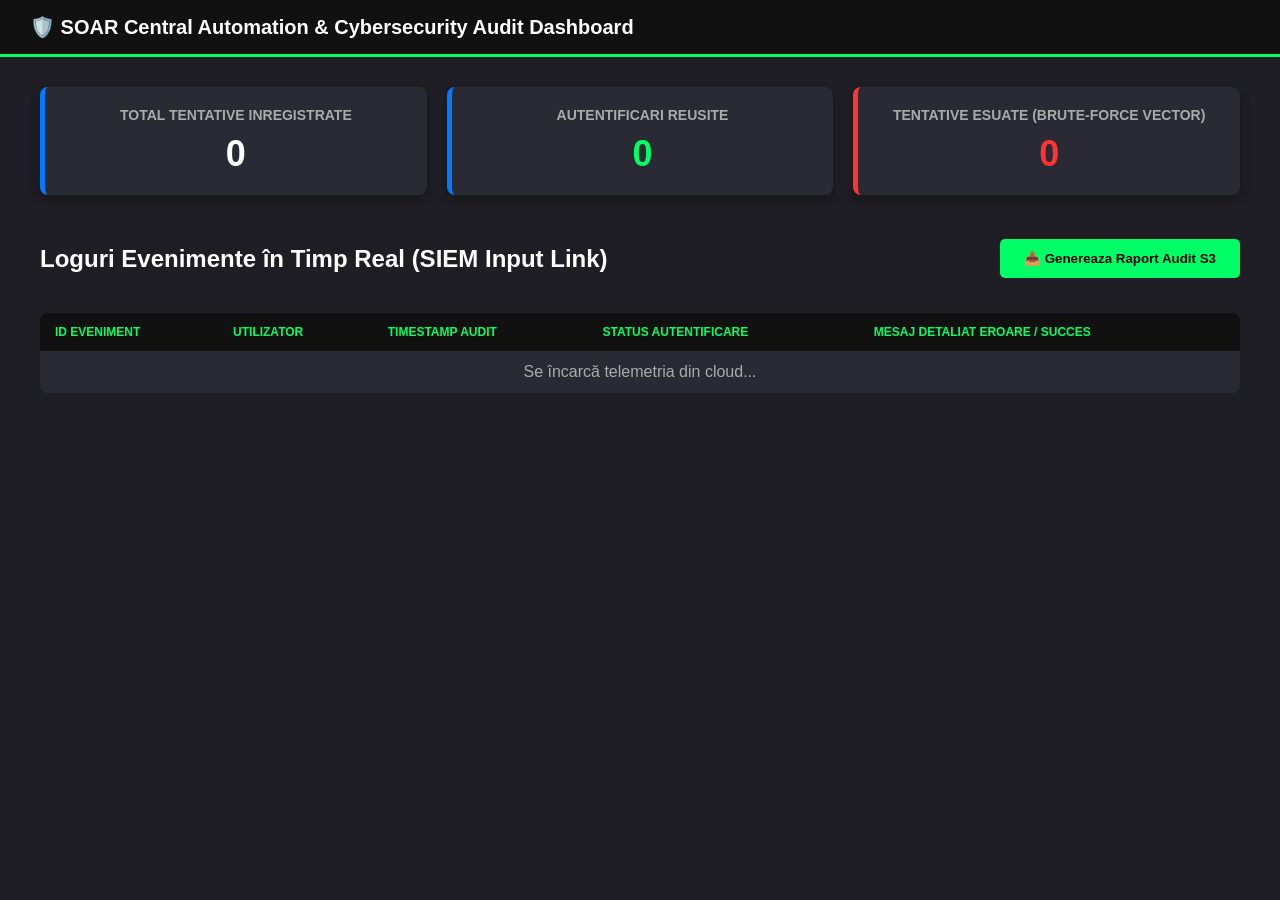
==== frontend/dashboard.html @ ee13c1dd "19052026 - START [+] - initialize SOAR frontend dashboard and security logging architecture" ====
<!DOCTYPE html>
<html lang="en">
<head>
    <meta charset="UTF-8">
    <meta name="viewport" content="width=device-width, initial-scale=1.0">
    <title>SOAR Security Incident Dashboard</title>
    <link rel="stylesheet" href="style.css">
    <script src="../config.js"></script>
    <script src="app.js" defer></script>
</head>
<body>
    <div class="navbar">🛡️ SOAR Central Automation & Cybersecurity Audit Dashboard</div>
    <div class="container">
        <div class="stats-grid">
            <div class="card">
                <h3>Total Tentative Inregistrate</h3>
                <p id="stat-total">0</p>
            </div>
            <div class="card">
                <h3>Autentificari Reusite</h3>
                <p id="stat-success" class="txt-success">0</p>
            </div>
            <div class="card danger">
                <h3>Tentative Esuate (Brute-Force Vector)</h3>
                <p id="stat-failed" class="txt-danger">0</p>
            </div>
        </div>
        
        <div class="table-header">
            <h2>Loguri Evenimente în Timp Real (SIEM Input Link)</h2>
            <button class="btn" onclick="exportSOCReport()">📥 Genereaza Raport Audit S3</button>
        </div>
        
        <table>
            <thead>
                <tr>
                    <th>ID Eveniment</th>
                    <th>Utilizator</th>
                    <th>Timestamp Audit</th>
                    <th>Status Autentificare</th>
                    <th>Mesaj Detaliat Eroare / Succes</th>
                </tr>
            </thead>
            <tbody id="table-body">
                <tr>
                    <td colspan="5" class="loading">Se încarcă telemetria din cloud...</td>
                </tr>
            </tbody>
        </table>
    </div>
</body>
</html>
---- frontend/style.css ----
body { 
    font-family: 'Segoe UI', Tahoma, Geneva, Verdana, sans-serif; 
    margin: 0; 
    background: #1e1e24; 
    color: #fff; 
}
.navbar { 
    background: #111; 
    padding: 15px 30px; 
    font-size: 20px; 
    font-weight: bold; 
    border-bottom: 3px solid #00ff66; 
}
.container { 
    padding: 30px; 
    max-width: 1200px; 
    margin: 0 auto; 
}
.stats-grid { 
    display: grid; 
    grid-template-columns: repeat(3, 1fr); 
    gap: 20px; 
    margin-bottom: 30px; 
}
.card { 
    background: #2a2a35; 
    padding: 20px; 
    border-radius: 8px; 
    box-shadow: 0 4px 10px rgba(0,0,0,0.3); 
    text-align: center; 
    border-left: 5px solid #007bff; 
}
.card.danger { 
    border-left-color: #ff3333; 
}
.card h3 { 
    margin: 0; 
    font-size: 14px; 
    text-transform: uppercase; 
    color: #aaa; 
}
.card p { 
    margin: 10px 0 0 0; 
    font-size: 36px; 
    font-weight: bold; 
}
.txt-success { color: #00ff66; }
.txt-danger { color: #ff3333; }

.table-header {
    display: flex; 
    justify-content: space-between; 
    align-items: center;
}
.btn { 
    background: #00ff66; 
    color: #000; 
    border: none; 
    padding: 12px 24px; 
    border-radius: 5px; 
    font-weight: bold; 
    cursor: pointer; 
    transition: 0.3s; 
}
.btn:hover { 
    background: #00cc52; 
}
table { 
    width: 100%; 
    border-collapse: collapse; 
    margin-top: 20px; 
    background: #2a2a35; 
    border-radius: 8px; 
    overflow: hidden; 
}
th, td { 
    padding: 12px 15px; 
    text-align: left; 
}
th { 
    background: #111; 
    color: #00ff66; 
    text-transform: uppercase; 
    font-size: 12px; 
}
tr:nth-child(even) { 
    background: #323242; 
}
.badge { 
    padding: 5px 10px; 
    border-radius: 4px; 
    font-size: 11px; 
    font-weight: bold; 
}
.badge.success { 
    background: #00ff66; 
    color: #000; 
}
.badge.failed { 
    background: #ff3333; 
    color: #fff; 
}
.loading {
    text-align: center; 
    color: #aaa;
}
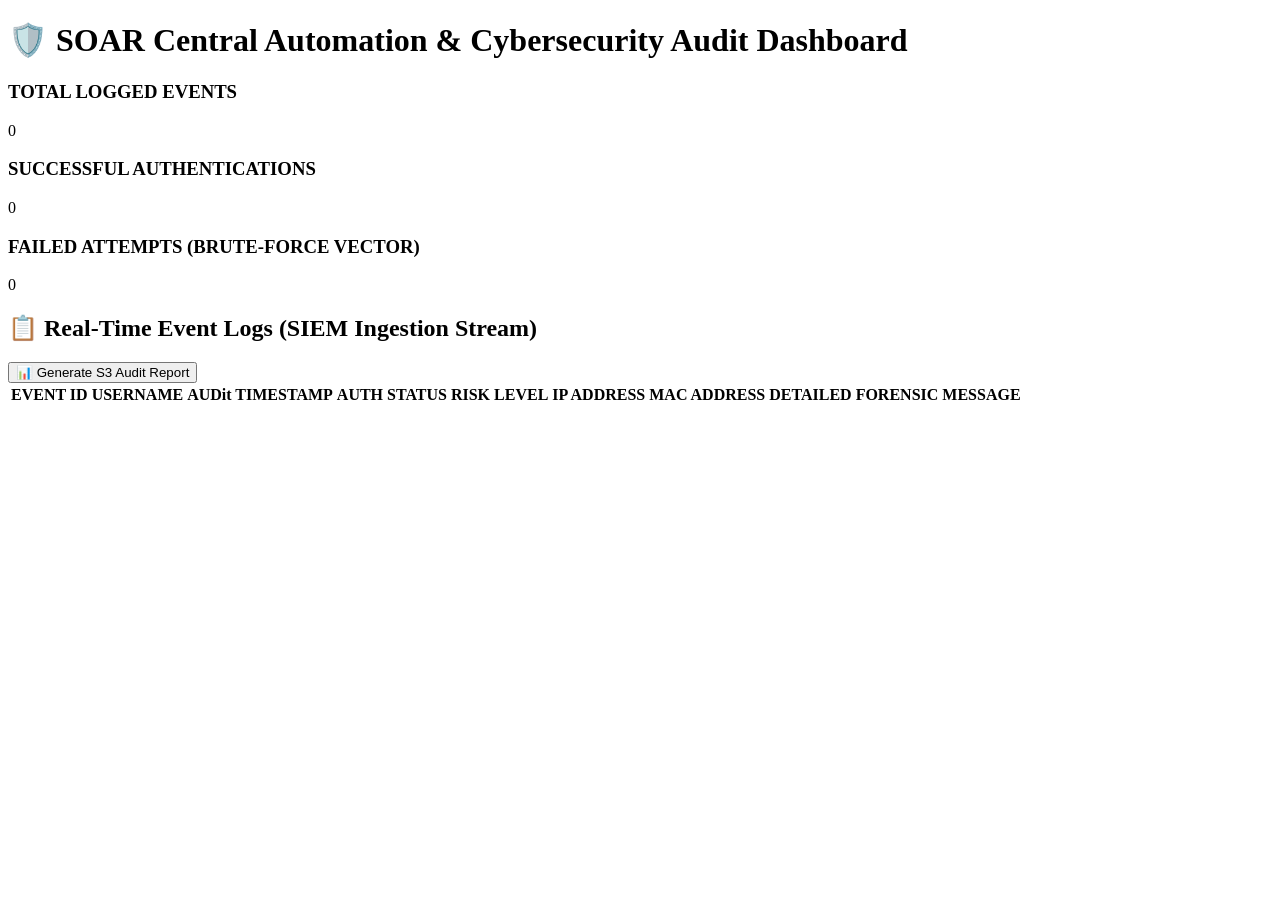
==== commit b8fd8387: "update app.js, dashboard.html and style for dashboard [+] - fix: update javascript controller to mat" ====
--- a/frontend/dashboard.html
+++ b/frontend/dashboard.html
@@ -3,50 +3,56 @@
 <head>
     <meta charset="UTF-8">
     <meta name="viewport" content="width=device-width, initial-scale=1.0">
-    <title>SOAR Security Incident Dashboard</title>
-    <link rel="stylesheet" href="style.css">
-    <script src="../config.js"></script>
-    <script src="app.js" defer></script>
+    <title>SOAR Central Automation & Cybersecurity Audit Dashboard</title>
+    <link rel="stylesheet" href="./style_dashboard.css">
+    <script src="./config.js"></script>
+    <script src="./env.js"></script>
+    <script src="./app_dashboard.js" defer></script>
 </head>
 <body>
-    <div class="navbar">🛡️ SOAR Central Automation & Cybersecurity Audit Dashboard</div>
-    <div class="container">
-        <div class="stats-grid">
-            <div class="card">
-                <h3>Total Tentative Inregistrate</h3>
-                <p id="stat-total">0</p>
-            </div>
-            <div class="card">
-                <h3>Autentificari Reusite</h3>
-                <p id="stat-success" class="txt-success">0</p>
-            </div>
-            <div class="card danger">
-                <h3>Tentative Esuate (Brute-Force Vector)</h3>
-                <p id="stat-failed" class="txt-danger">0</p>
-            </div>
-        </div>
-        
-        <div class="table-header">
-            <h2>Loguri Evenimente în Timp Real (SIEM Input Link)</h2>
-            <button class="btn" onclick="exportSOCReport()">📥 Genereaza Raport Audit S3</button>
-        </div>
-        
-        <table>
-            <thead>
-                <tr>
-                    <th>ID Eveniment</th>
-                    <th>Utilizator</th>
-                    <th>Timestamp Audit</th>
-                    <th>Status Autentificare</th>
-                    <th>Mesaj Detaliat Eroare / Succes</th>
-                </tr>
-            </thead>
-            <tbody id="table-body">
-                <tr>
-                    <td colspan="5" class="loading">Se încarcă telemetria din cloud...</td>
-                </tr>
+
+<div class="dashboard-header">
+    <h1>🛡️ SOAR Central Automation & Cybersecurity Audit Dashboard</h1>
+</div>
+
+<div class="metrics-container">
+    <div class="card metric-total">
+        <h3>TOTAL LOGGED EVENTS</h3>
+        <div id="totalEvents" class="metric-value">0</div>
+    </div>
+    <div class="card metric-success">
+        <h3>SUCCESSFUL AUTHENTICATIONS</h3>
+        <div id="successEvents" class="metric-value">0</div>
+    </div>
+    <div class="card metric-failed">
+        <h3>FAILED ATTEMPTS (BRUTE-FORCE VECTOR)</h3>
+        <div id="failedEvents" class="metric-value">0</div>
+    </div>
+</div>
+
+<div class="table-section-header">
+    <h2>📋 Real-Time Event Logs (SIEM Ingestion Stream)</h2>
+    <button id="generateReportBtn" class="btn-report">📊 Generate S3 Audit Report</button>
+</div>
+
+<div class="table-container">
+    <table>
+        <thead>
+            <tr>
+                <th>EVENT ID</th>
+                <th>USERNAME</th>
+                <th>AUDit TIMESTAMP</th>
+                <th>AUTH STATUS</th>
+                <th>RISK LEVEL</th>
+                <th>IP ADDRESS</th>
+                <th>MAC ADDRESS</th>
+                <th>DETAILED FORENSIC MESSAGE</th>
+            </tr>
+        </thead>
+        <tbody id="logTableBody">
             </tbody>
-        </table>
-    </div>
+    </table>
+</div>
+
 </body>
 </html>
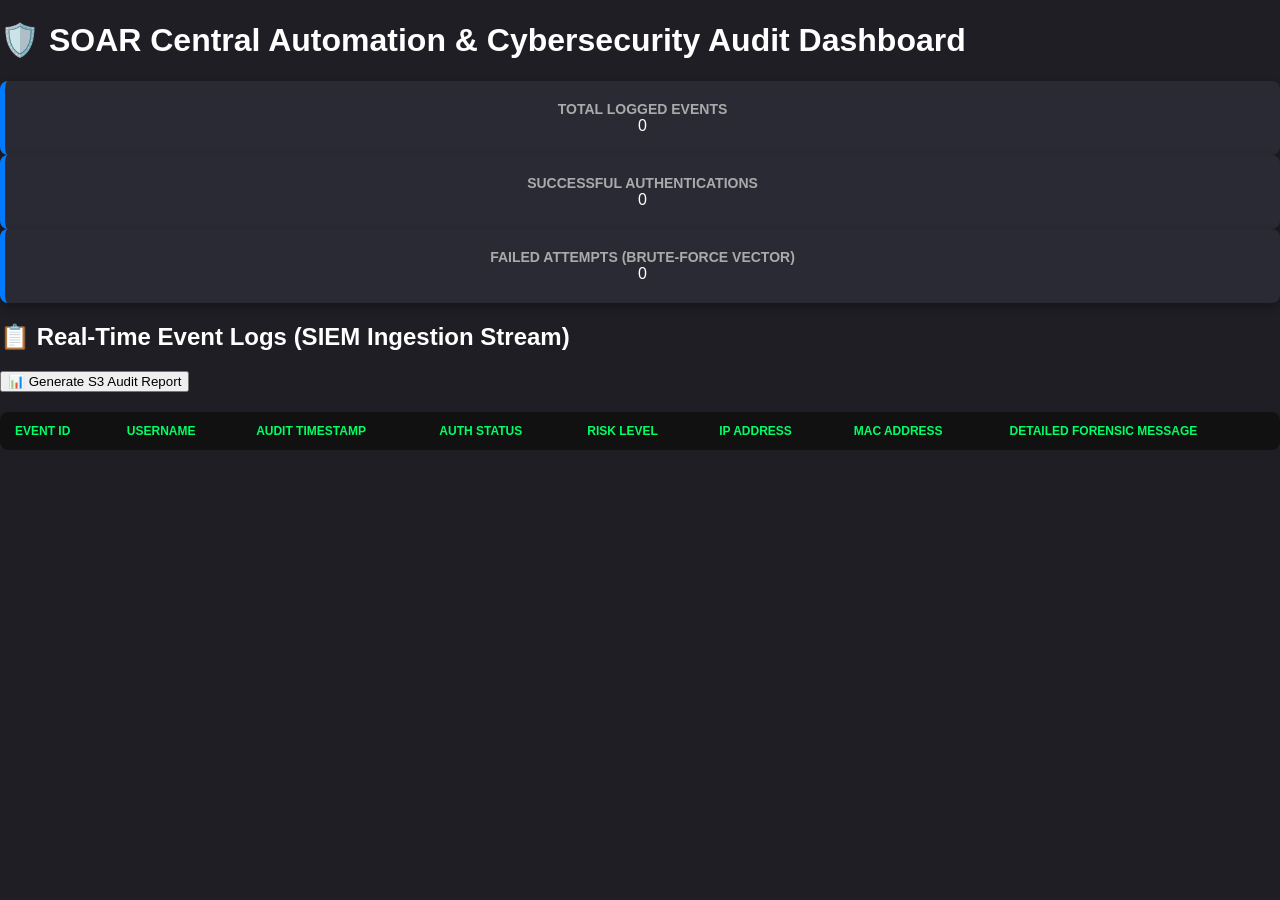
==== commit 4d04a486: "fix error fix: resolve asset path errors for javascript and css assets" ====
--- a/frontend/dashboard.html
+++ b/frontend/dashboard.html
@@ -4,10 +4,10 @@
     <meta charset="UTF-8">
     <meta name="viewport" content="width=device-width, initial-scale=1.0">
     <title>SOAR Central Automation & Cybersecurity Audit Dashboard</title>
-    <link rel="stylesheet" href="./style_dashboard.css">
+    <link rel="stylesheet" href="./style.css">
     <script src="./config.js"></script>
     <script src="./env.js"></script>
-    <script src="./app_dashboard.js" defer></script>
+    <script src="./app.js" defer></script>
 </head>
 <body>
 
--- a/frontend/style.css
+++ b/frontend/style.css
@@ -0,0 +1,128 @@
+body { 
+    font-family: 'Segoe UI', Tahoma, Geneva, Verdana, sans-serif; 
+    margin: 0; 
+    background: #1e1e24; 
+    color: #fff; 
+}
+.navbar { 
+    background: #111; 
+    padding: 15px 30px; 
+    font-size: 20px; 
+    font-weight: bold; 
+    border-bottom: 3px solid #00ff66; 
+}
+.container { 
+    padding: 30px; 
+    max-width: 1200px; 
+    margin: 0 auto; 
+}
+.stats-grid { 
+    display: grid; 
+    grid-template-columns: repeat(3, 1fr); 
+    gap: 20px; 
+    margin-bottom: 30px; 
+}
+.card { 
+    background: #2a2a35; 
+    padding: 20px; 
+    border-radius: 8px; 
+    box-shadow: 0 4px 10px rgba(0,0,0,0.3); 
+    text-align: center; 
+    border-left: 5px solid #007bff; 
+}
+.card.danger { 
+    border-left-color: #ff3333; 
+}
+.card h3 { 
+    margin: 0; 
+    font-size: 14px; 
+    text-transform: uppercase; 
+    color: #aaa; 
+}
+.card p { 
+    margin: 10px 0 0 0; 
+    font-size: 36px; 
+    font-weight: bold; 
+}
+.txt-success { color: #00ff66; }
+.txt-danger { color: #ff3333; }
+
+.table-header {
+    display: flex; 
+    justify-content: space-between; 
+    align-items: center;
+}
+.btn { 
+    background: #00ff66; 
+    color: #000; 
+    border: none; 
+    padding: 12px 24px; 
+    border-radius: 5px; 
+    font-weight: bold; 
+    cursor: pointer; 
+    transition: 0.3s; 
+}
+.btn:hover { 
+    background: #00cc52; 
+}
+table { 
+    width: 100%; 
+    border-collapse: collapse; 
+    margin-top: 20px; 
+    background: #2a2a35; 
+    border-radius: 8px; 
+    overflow: hidden; 
+}
+th, td { 
+    padding: 12px 15px; 
+    text-align: left; 
+}
+th { 
+    background: #111; 
+    color: #00ff66; 
+    text-transform: uppercase; 
+    font-size: 12px; 
+}
+tr:nth-child(even) { 
+    background: #323242; 
+}
+.badge { 
+    padding: 5px 10px; 
+    border-radius: 4px; 
+    font-size: 11px; 
+    font-weight: bold; 
+}
+.badge.success { 
+    background: #00ff66; 
+    color: #000; 
+}
+.badge.failed { 
+    background: #ff3333; 
+    color: #fff; 
+}
+.loading {
+    text-align: center; 
+    color: #aaa;
+}
+
+.risk-badge {
+    padding: 4px 8px;
+    border-radius: 4px;
+    font-weight: bold;
+    font-size: 0.85rem;
+}
+.risk-high {
+    background-color: #ff4d4d;
+    color: #ffffff;
+}
+.risk-low {
+    background-color: #2ecc71;
+    color: #ffffff;
+}
+code {
+    background-color: #2c3e50;
+    padding: 2px 6px;
+    border-radius: 4px;
+    font-family: monospace;
+    color: #e74c3c;
+}
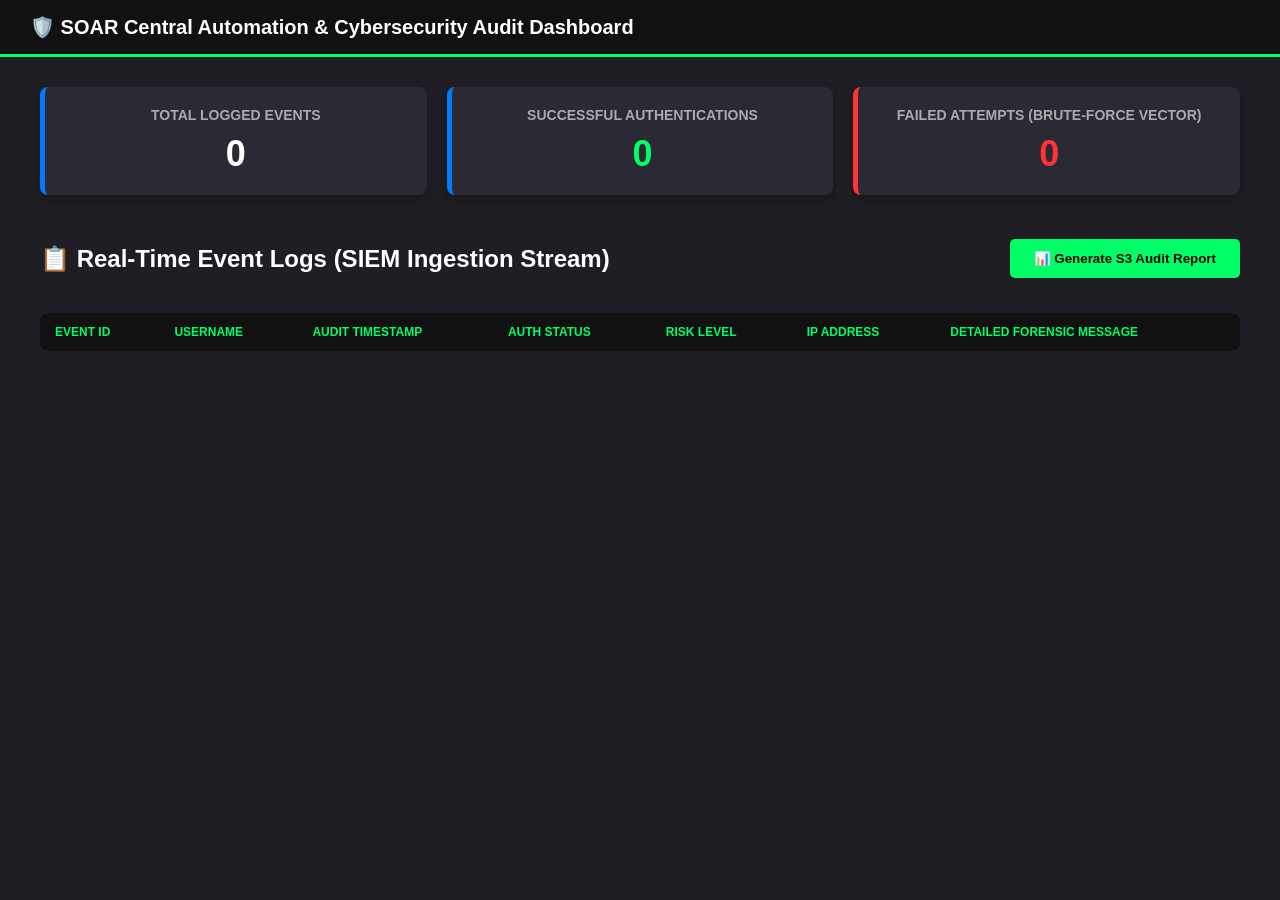
==== commit 2fb9ee03: "ui: refactor SIEM dashboard and file structure css: modified style files to clarify their purpose js" ====
--- a/frontend/dashboard.html
+++ b/frontend/dashboard.html
@@ -4,54 +4,54 @@
     <meta charset="UTF-8">
     <meta name="viewport" content="width=device-width, initial-scale=1.0">
     <title>SOAR Central Automation & Cybersecurity Audit Dashboard</title>
-    <link rel="stylesheet" href="./style.css">
+    <link rel="stylesheet" href="./style_dashboard.css">
     <script src="./config.js"></script>
     <script src="./env.js"></script>
-    <script src="./app.js" defer></script>
+    <script src="./app_dashboard.js" defer></script>
 </head>
 <body>
 
-<div class="dashboard-header">
-    <h1>🛡️ SOAR Central Automation & Cybersecurity Audit Dashboard</h1>
+<div class="navbar">
+    🛡️ SOAR Central Automation & Cybersecurity Audit Dashboard
 </div>
 
-<div class="metrics-container">
-    <div class="card metric-total">
-        <h3>TOTAL LOGGED EVENTS</h3>
-        <div id="totalEvents" class="metric-value">0</div>
+<div class="container">
+
+    <div class="stats-grid">
+        <div class="card">
+            <h3>Total Logged Events</h3>
+            <p id="totalEvents">0</p>
+        </div>
+        <div class="card">
+            <h3>Successful Authentications</h3>
+            <p id="successEvents" class="txt-success">0</p>
+        </div>
+        <div class="card danger">
+            <h3>Failed Attempts (Brute-Force Vector)</h3>
+            <p id="failedEvents" class="txt-danger">0</p>
+        </div>
     </div>
-    <div class="card metric-success">
-        <h3>SUCCESSFUL AUTHENTICATIONS</h3>
-        <div id="successEvents" class="metric-value">0</div>
+
+    <div class="table-header">
+        <h2>📋 Real-Time Event Logs (SIEM Ingestion Stream)</h2>
+        <button id="generateReportBtn" class="btn">📊 Generate S3 Audit Report</button>
     </div>
-    <div class="card metric-failed">
-        <h3>FAILED ATTEMPTS (BRUTE-FORCE VECTOR)</h3>
-        <div id="failedEvents" class="metric-value">0</div>
-    </div>
-</div>
 
-<div class="table-section-header">
-    <h2>📋 Real-Time Event Logs (SIEM Ingestion Stream)</h2>
-    <button id="generateReportBtn" class="btn-report">📊 Generate S3 Audit Report</button>
-</div>
-
-<div class="table-container">
     <table>
         <thead>
             <tr>
-                <th>EVENT ID</th>
-                <th>USERNAME</th>
-                <th>AUDit TIMESTAMP</th>
-                <th>AUTH STATUS</th>
-                <th>RISK LEVEL</th>
-                <th>IP ADDRESS</th>
-                <th>MAC ADDRESS</th>
-                <th>DETAILED FORENSIC MESSAGE</th>
+                <th>Event ID</th>
+                <th>Username</th>
+                <th>Audit Timestamp</th>
+                <th>Auth Status</th>
+                <th>Risk Level</th>
+                <th>IP Address</th> <th>Detailed Forensic Message</th>
             </tr>
         </thead>
         <tbody id="logTableBody">
             </tbody>
     </table>
+
 </div>
 
 </body>
--- a/frontend/style_dashboard.css
+++ b/frontend/style_dashboard.css
@@ -0,0 +1,128 @@
+body { 
+    font-family: 'Segoe UI', Tahoma, Geneva, Verdana, sans-serif; 
+    margin: 0; 
+    background: #1e1e24; 
+    color: #fff; 
+}
+.navbar { 
+    background: #111; 
+    padding: 15px 30px; 
+    font-size: 20px; 
+    font-weight: bold; 
+    border-bottom: 3px solid #00ff66; 
+}
+.container { 
+    padding: 30px; 
+    max-width: 1200px; 
+    margin: 0 auto; 
+}
+.stats-grid { 
+    display: grid; 
+    grid-template-columns: repeat(3, 1fr); 
+    gap: 20px; 
+    margin-bottom: 30px; 
+}
+.card { 
+    background: #2a2a35; 
+    padding: 20px; 
+    border-radius: 8px; 
+    box-shadow: 0 4px 10px rgba(0,0,0,0.3); 
+    text-align: center; 
+    border-left: 5px solid #007bff; 
+}
+.card.danger { 
+    border-left-color: #ff3333; 
+}
+.card h3 { 
+    margin: 0; 
+    font-size: 14px; 
+    text-transform: uppercase; 
+    color: #aaa; 
+}
+.card p { 
+    margin: 10px 0 0 0; 
+    font-size: 36px; 
+    font-weight: bold; 
+}
+.txt-success { color: #00ff66; }
+.txt-danger { color: #ff3333; }
+
+.table-header {
+    display: flex; 
+    justify-content: space-between; 
+    align-items: center;
+}
+.btn { 
+    background: #00ff66; 
+    color: #000; 
+    border: none; 
+    padding: 12px 24px; 
+    border-radius: 5px; 
+    font-weight: bold; 
+    cursor: pointer; 
+    transition: 0.3s; 
+}
+.btn:hover { 
+    background: #00cc52; 
+}
+table { 
+    width: 100%; 
+    border-collapse: collapse; 
+    margin-top: 20px; 
+    background: #2a2a35; 
+    border-radius: 8px; 
+    overflow: hidden; 
+}
+th, td { 
+    padding: 12px 15px; 
+    text-align: left; 
+}
+th { 
+    background: #111; 
+    color: #00ff66; 
+    text-transform: uppercase; 
+    font-size: 12px; 
+}
+tr:nth-child(even) { 
+    background: #323242; 
+}
+.badge { 
+    padding: 5px 10px; 
+    border-radius: 4px; 
+    font-size: 11px; 
+    font-weight: bold; 
+}
+.badge.success { 
+    background: #00ff66; 
+    color: #000; 
+}
+.badge.failed { 
+    background: #ff3333; 
+    color: #fff; 
+}
+.loading {
+    text-align: center; 
+    color: #aaa;
+}
+
+.risk-badge {
+    padding: 4px 8px;
+    border-radius: 4px;
+    font-weight: bold;
+    font-size: 0.85rem;
+}
+.risk-high {
+    background-color: #ff4d4d;
+    color: #ffffff;
+}
+.risk-low {
+    background-color: #2ecc71;
+    color: #ffffff;
+}
+code {
+    background-color: #2c3e50;
+    padding: 2px 6px;
+    border-radius: 4px;
+    font-family: monospace;
+    color: #e74c3c;
+}
